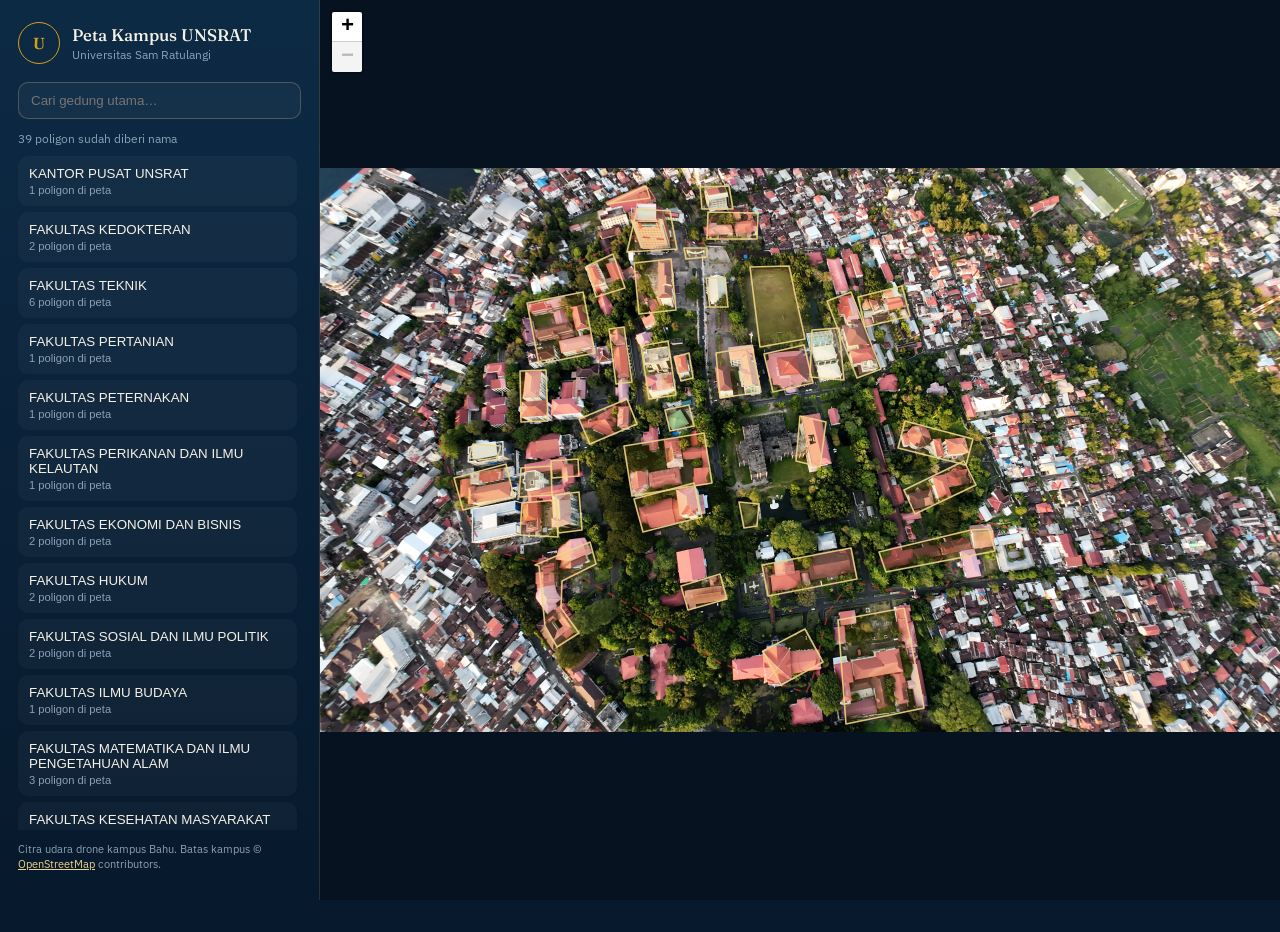
==== index.html @ 072a7410 "Add the interactive UNSRAT campus map and a Docker image for the VM. The image serves the public map" ====
<!DOCTYPE html>
<html lang="id">
<head>
  <meta charset="utf-8">
  <meta name="viewport" content="width=device-width, initial-scale=1">
  <title>Peta Kampus UNSRAT</title>
  <link rel="preconnect" href="https://fonts.googleapis.com">
  <link rel="preconnect" href="https://fonts.gstatic.com" crossorigin>
  <link href="https://fonts.googleapis.com/css2?family=Fraunces:opsz,wght@9..144,500;9..144,600&family=IBM+Plex+Sans:wght@400;500;600&display=swap" rel="stylesheet">
  <link rel="stylesheet" href="vendor/leaflet.css">
  <link rel="stylesheet" href="css/app.css">
</head>
<body>
  <div class="app">
    <aside class="sidebar">
      <div class="brand">
        <div class="mark">U</div>
        <div>
          <h1>Peta Kampus UNSRAT</h1>
          <p>Universitas Sam Ratulangi</p>
        </div>
      </div>
      <input class="search" id="search" type="search" placeholder="Cari gedung utama…">
      <p class="meta" id="status">Memuat peta…</p>
      <div class="list" id="list"></div>
      <p class="foot">
        Citra udara drone kampus Bahu.
        Batas kampus © <a href="https://www.openstreetmap.org/way/247020582">OpenStreetMap</a> contributors.
      </p>
    </aside>
    <main class="stage" id="stage">
      <div id="map"></div>
    </main>
  </div>
  <script src="vendor/leaflet.js"></script>
  <script src="js/map.js"></script>
  <script src="js/public.js"></script>
</body>
</html>
---- vendor/leaflet.css ----
/* required styles */

.leaflet-pane,
.leaflet-tile,
.leaflet-marker-icon,
.leaflet-marker-shadow,
.leaflet-tile-container,
.leaflet-pane > svg,
.leaflet-pane > canvas,
.leaflet-zoom-box,
.leaflet-image-layer,
.leaflet-layer {
	position: absolute;
	left: 0;
	top: 0;
	}
.leaflet-container {
	overflow: hidden;
	}
.leaflet-tile,
.leaflet-marker-icon,
.leaflet-marker-shadow {
	-webkit-user-select: none;
	   -moz-user-select: none;
	        user-select: none;
	  -webkit-user-drag: none;
	}
/* Prevents IE11 from highlighting tiles in blue */
.leaflet-tile::selection {
	background: transparent;
}
/* Safari renders non-retina tile on retina better with this, but Chrome is worse */
.leaflet-safari .leaflet-tile {
	image-rendering: -webkit-optimize-contrast;
	}
/* hack that prevents hw layers "stretching" when loading new tiles */
.leaflet-safari .leaflet-tile-container {
	width: 1600px;
	height: 1600px;
	-webkit-transform-origin: 0 0;
	}
.leaflet-marker-icon,
.leaflet-marker-shadow {
	display: block;
	}
/* .leaflet-container svg: reset svg max-width decleration shipped in Joomla! (joomla.org) 3.x */
/* .leaflet-container img: map is broken in FF if you have max-width: 100% on tiles */
.leaflet-container .leaflet-overlay-pane svg {
	max-width: none !important;
	max-height: none !important;
	}
.leaflet-container .leaflet-marker-pane img,
.leaflet-container .leaflet-shadow-pane img,
.leaflet-container .leaflet-tile-pane img,
.leaflet-container img.leaflet-image-layer,
.leaflet-container .leaflet-tile {
	max-width: none !important;
	max-height: none !important;
	width: auto;
	padding: 0;
	}

.leaflet-container img.leaflet-tile {
	/* See: https://bugs.chromium.org/p/chromium/issues/detail?id=600120 */
	mix-blend-mode: plus-lighter;
}

.leaflet-container.leaflet-touch-zoom {
	-ms-touch-action: pan-x pan-y;
	touch-action: pan-x pan-y;
	}
.leaflet-container.leaflet-touch-drag {
	-ms-touch-action: pinch-zoom;
	/* Fallback for FF which doesn't support pinch-zoom */
	touch-action: none;
	touch-action: pinch-zoom;
}
.leaflet-container.leaflet-touch-drag.leaflet-touch-zoom {
	-ms-touch-action: none;
	touch-action: none;
}
.leaflet-container {
	-webkit-tap-highlight-color: transparent;
}
.leaflet-container a {
	-webkit-tap-highlight-color: rgba(51, 181, 229, 0.4);
}
.leaflet-tile {
	filter: inherit;
	visibility: hidden;
	}
.leaflet-tile-loaded {
	visibility: inherit;
	}
.leaflet-zoom-box {
	width: 0;
	height: 0;
	-moz-box-sizing: border-box;
	     box-sizing: border-box;
	z-index: 800;
	}
/* workaround for https://bugzilla.mozilla.org/show_bug.cgi?id=888319 */
.leaflet-overlay-pane svg {
	-moz-user-select: none;
	}

.leaflet-pane         { z-index: 400; }

.leaflet-tile-pane    { z-index: 200; }
.leaflet-overlay-pane { z-index: 400; }
.leaflet-shadow-pane  { z-index: 500; }
.leaflet-marker-pane  { z-index: 600; }
.leaflet-tooltip-pane   { z-index: 650; }
.leaflet-popup-pane   { z-index: 700; }

.leaflet-map-pane canvas { z-index: 100; }
.leaflet-map-pane svg    { z-index: 200; }

.leaflet-vml-shape {
	width: 1px;
	height: 1px;
	}
.lvml {
	behavior: url(#default#VML);
	display: inline-block;
	position: absolute;
	}


/* control positioning */

.leaflet-control {
	position: relative;
	z-index: 800;
	pointer-events: visiblePainted; /* IE 9-10 doesn't have auto */
	pointer-events: auto;
	}
.leaflet-top,
.leaflet-bottom {
	position: absolute;
	z-index: 1000;
	pointer-events: none;
	}
.leaflet-top {
	top: 0;
	}
.leaflet-right {
	right: 0;
	}
.leaflet-bottom {
	bottom: 0;
	}
.leaflet-left {
	left: 0;
	}
.leaflet-control {
	float: left;
	clear: both;
	}
.leaflet-right .leaflet-control {
	float: right;
	}
.leaflet-top .leaflet-control {
	margin-top: 10px;
	}
.leaflet-bottom .leaflet-control {
	margin-bottom: 10px;
	}
.leaflet-left .leaflet-control {
	margin-left: 10px;
	}
.leaflet-right .leaflet-control {
	margin-right: 10px;
	}


/* zoom and fade animations */

.leaflet-fade-anim .leaflet-popup {
	opacity: 0;
	-webkit-transition: opacity 0.2s linear;
	   -moz-transition: opacity 0.2s linear;
	        transition: opacity 0.2s linear;
	}
.leaflet-fade-anim .leaflet-map-pane .leaflet-popup {
	opacity: 1;
	}
.leaflet-zoom-animated {
	-webkit-transform-origin: 0 0;
	    -ms-transform-origin: 0 0;
	        transform-origin: 0 0;
	}
svg.leaflet-zoom-animated {
	will-change: transform;
}

.leaflet-zoom-anim .leaflet-zoom-animated {
	-webkit-transition: -webkit-transform 0.25s cubic-bezier(0,0,0.25,1);
	   -moz-transition:    -moz-transform 0.25s cubic-bezier(0,0,0.25,1);
	        transition:         transform 0.25s cubic-bezier(0,0,0.25,1);
	}
.leaflet-zoom-anim .leaflet-tile,
.leaflet-pan-anim .leaflet-tile {
	-webkit-transition: none;
	   -moz-transition: none;
	        transition: none;
	}

.leaflet-zoom-anim .leaflet-zoom-hide {
	visibility: hidden;
	}


/* cursors */

.leaflet-interactive {
	cursor: pointer;
	}
.leaflet-grab {
	cursor: -webkit-grab;
	cursor:    -moz-grab;
	cursor:         grab;
	}
.leaflet-crosshair,
.leaflet-crosshair .leaflet-interactive {
	cursor: crosshair;
	}
.leaflet-popup-pane,
.leaflet-control {
	cursor: auto;
	}
.leaflet-dragging .leaflet-grab,
.leaflet-dragging .leaflet-grab .leaflet-interactive,
.leaflet-dragging .leaflet-marker-draggable {
	cursor: move;
	cursor: -webkit-grabbing;
	cursor:    -moz-grabbing;
	cursor:         grabbing;
	}

/* marker & overlays interactivity */
.leaflet-marker-icon,
.leaflet-marker-shadow,
.leaflet-image-layer,
.leaflet-pane > svg path,
.leaflet-tile-container {
	pointer-events: none;
	}

.leaflet-marker-icon.leaflet-interactive,
.leaflet-image-layer.leaflet-interactive,
.leaflet-pane > svg path.leaflet-interactive,
svg.leaflet-image-layer.leaflet-interactive path {
	pointer-events: visiblePainted; /* IE 9-10 doesn't have auto */
	pointer-events: auto;
	}

/* visual tweaks */

.leaflet-container {
	background: #ddd;
	outline-offset: 1px;
	}
.leaflet-container a {
	color: #0078A8;
	}
.leaflet-zoom-box {
	border: 2px dotted #38f;
	background: rgba(255,255,255,0.5);
	}


/* general typography */
.leaflet-container {
	font-family: "Helvetica Neue", Arial, Helvetica, sans-serif;
	font-size: 12px;
	font-size: 0.75rem;
	line-height: 1.5;
	}


/* general toolbar styles */

.leaflet-bar {
	box-shadow: 0 1px 5px rgba(0,0,0,0.65);
	border-radius: 4px;
	}
.leaflet-bar a {
	background-color: #fff;
	border-bottom: 1px solid #ccc;
	width: 26px;
	height: 26px;
	line-height: 26px;
	display: block;
	text-align: center;
	text-decoration: none;
	color: black;
	}
.leaflet-bar a,
.leaflet-control-layers-toggle {
	background-position: 50% 50%;
	background-repeat: no-repeat;
	display: block;
	}
.leaflet-bar a:hover,
.leaflet-bar a:focus {
	background-color: #f4f4f4;
	}
.leaflet-bar a:first-child {
	border-top-left-radius: 4px;
	border-top-right-radius: 4px;
	}
.leaflet-bar a:last-child {
	border-bottom-left-radius: 4px;
	border-bottom-right-radius: 4px;
	border-bottom: none;
	}
.leaflet-bar a.leaflet-disabled {
	cursor: default;
	background-color: #f4f4f4;
	color: #bbb;
	}

.leaflet-touch .leaflet-bar a {
	width: 30px;
	height: 30px;
	line-height: 30px;
	}
.leaflet-touch .leaflet-bar a:first-child {
	border-top-left-radius: 2px;
	border-top-right-radius: 2px;
	}
.leaflet-touch .leaflet-bar a:last-child {
	border-bottom-left-radius: 2px;
	border-bottom-right-radius: 2px;
	}

/* zoom control */

.leaflet-control-zoom-in,
.leaflet-control-zoom-out {
	font: bold 18px 'Lucida Console', Monaco, monospace;
	text-indent: 1px;
	}

.leaflet-touch .leaflet-control-zoom-in, .leaflet-touch .leaflet-control-zoom-out  {
	font-size: 22px;
	}


/* layers control */

.leaflet-control-layers {
	box-shadow: 0 1px 5px rgba(0,0,0,0.4);
	background: #fff;
	border-radius: 5px;
	}
.leaflet-control-layers-toggle {
	background-image: url(images/layers.png);
	width: 36px;
	height: 36px;
	}
.leaflet-retina .leaflet-control-layers-toggle {
	background-image: url(images/layers-2x.png);
	background-size: 26px 26px;
	}
.leaflet-touch .leaflet-control-layers-toggle {
	width: 44px;
	height: 44px;
	}
.leaflet-control-layers .leaflet-control-layers-list,
.leaflet-control-layers-expanded .leaflet-control-layers-toggle {
	display: none;
	}
.leaflet-control-layers-expanded .leaflet-control-layers-list {
	display: block;
	position: relative;
	}
.leaflet-control-layers-expanded {
	padding: 6px 10px 6px 6px;
	color: #333;
	background: #fff;
	}
.leaflet-control-layers-scrollbar {
	overflow-y: scroll;
	overflow-x: hidden;
	padding-right: 5px;
	}
.leaflet-control-layers-selector {
	margin-top: 2px;
	position: relative;
	top: 1px;
	}
.leaflet-control-layers label {
	display: block;
	font-size: 13px;
	font-size: 1.08333em;
	}
.leaflet-control-layers-separator {
	height: 0;
	border-top: 1px solid #ddd;
	margin: 5px -10px 5px -6px;
	}

/* Default icon URLs */
.leaflet-default-icon-path { /* used only in path-guessing heuristic, see L.Icon.Default */
	background-image: url(images/marker-icon.png);
	}


/* attribution and scale controls */

.leaflet-container .leaflet-control-attribution {
	background: #fff;
	background: rgba(255, 255, 255, 0.8);
	margin: 0;
	}
.leaflet-control-attribution,
.leaflet-control-scale-line {
	padding: 0 5px;
	color: #333;
	line-height: 1.4;
	}
.leaflet-control-attribution a {
	text-decoration: none;
	}
.leaflet-control-attribution a:hover,
.leaflet-control-attribution a:focus {
	text-decoration: underline;
	}
.leaflet-attribution-flag {
	display: inline !important;
	vertical-align: baseline !important;
	width: 1em;
	height: 0.6669em;
	}
.leaflet-left .leaflet-control-scale {
	margin-left: 5px;
	}
.leaflet-bottom .leaflet-control-scale {
	margin-bottom: 5px;
	}
.leaflet-control-scale-line {
	border: 2px solid #777;
	border-top: none;
	line-height: 1.1;
	padding: 2px 5px 1px;
	white-space: nowrap;
	-moz-box-sizing: border-box;
	     box-sizing: border-box;
	background: rgba(255, 255, 255, 0.8);
	text-shadow: 1px 1px #fff;
	}
.leaflet-control-scale-line:not(:first-child) {
	border-top: 2px solid #777;
	border-bottom: none;
	margin-top: -2px;
	}
.leaflet-control-scale-line:not(:first-child):not(:last-child) {
	border-bottom: 2px solid #777;
	}

.leaflet-touch .leaflet-control-attribution,
.leaflet-touch .leaflet-control-layers,
.leaflet-touch .leaflet-bar {
	box-shadow: none;
	}
.leaflet-touch .leaflet-control-layers,
.leaflet-touch .leaflet-bar {
	border: 2px solid rgba(0,0,0,0.2);
	background-clip: padding-box;
	}


/* popup */

.leaflet-popup {
	position: absolute;
	text-align: center;
	margin-bottom: 20px;
	}
.leaflet-popup-content-wrapper {
	padding: 1px;
	text-align: left;
	border-radius: 12px;
	}
.leaflet-popup-content {
	margin: 13px 24px 13px 20px;
	line-height: 1.3;
	font-size: 13px;
	font-size: 1.08333em;
	min-height: 1px;
	}
.leaflet-popup-content p {
	margin: 17px 0;
	margin: 1.3em 0;
	}
.leaflet-popup-tip-container {
	width: 40px;
	height: 20px;
	position: absolute;
	left: 50%;
	margin-top: -1px;
	margin-left: -20px;
	overflow: hidden;
	pointer-events: none;
	}
.leaflet-popup-tip {
	width: 17px;
	height: 17px;
	padding: 1px;

	margin: -10px auto 0;
	pointer-events: auto;

	-webkit-transform: rotate(45deg);
	   -moz-transform: rotate(45deg);
	    -ms-transform: rotate(45deg);
	        transform: rotate(45deg);
	}
.leaflet-popup-content-wrapper,
.leaflet-popup-tip {
	background: white;
	color: #333;
	box-shadow: 0 3px 14px rgba(0,0,0,0.4);
	}
.leaflet-container a.leaflet-popup-close-button {
	position: absolute;
	top: 0;
	right: 0;
	border: none;
	text-align: center;
	width: 24px;
	height: 24px;
	font: 16px/24px Tahoma, Verdana, sans-serif;
	color: #757575;
	text-decoration: none;
	background: transparent;
	}
.leaflet-container a.leaflet-popup-close-button:hover,
.leaflet-container a.leaflet-popup-close-button:focus {
	color: #585858;
	}
.leaflet-popup-scrolled {
	overflow: auto;
	}

.leaflet-oldie .leaflet-popup-content-wrapper {
	-ms-zoom: 1;
	}
.leaflet-oldie .leaflet-popup-tip {
	width: 24px;
	margin: 0 auto;

	-ms-filter: "progid:DXImageTransform.Microsoft.Matrix(M11=0.70710678, M12=0.70710678, M21=-0.70710678, M22=0.70710678)";
	filter: progid:DXImageTransform.Microsoft.Matrix(M11=0.70710678, M12=0.70710678, M21=-0.70710678, M22=0.70710678);
	}

.leaflet-oldie .leaflet-control-zoom,
.leaflet-oldie .leaflet-control-layers,
.leaflet-oldie .leaflet-popup-content-wrapper,
.leaflet-oldie .leaflet-popup-tip {
	border: 1px solid #999;
	}


/* div icon */

.leaflet-div-icon {
	background: #fff;
	border: 1px solid #666;
	}


/* Tooltip */
/* Base styles for the element that has a tooltip */
.leaflet-tooltip {
	position: absolute;
	padding: 6px;
	background-color: #fff;
	border: 1px solid #fff;
	border-radius: 3px;
	color: #222;
	white-space: nowrap;
	-webkit-user-select: none;
	-moz-user-select: none;
	-ms-user-select: none;
	user-select: none;
	pointer-events: none;
	box-shadow: 0 1px 3px rgba(0,0,0,0.4);
	}
.leaflet-tooltip.leaflet-interactive {
	cursor: pointer;
	pointer-events: auto;
	}
.leaflet-tooltip-top:before,
.leaflet-tooltip-bottom:before,
.leaflet-tooltip-left:before,
.leaflet-tooltip-right:before {
	position: absolute;
	pointer-events: none;
	border: 6px solid transparent;
	background: transparent;
	content: "";
	}

/* Directions */

.leaflet-tooltip-bottom {
	margin-top: 6px;
}
.leaflet-tooltip-top {
	margin-top: -6px;
}
.leaflet-tooltip-bottom:before,
.leaflet-tooltip-top:before {
	left: 50%;
	margin-left: -6px;
	}
.leaflet-tooltip-top:before {
	bottom: 0;
	margin-bottom: -12px;
	border-top-color: #fff;
	}
.leaflet-tooltip-bottom:before {
	top: 0;
	margin-top: -12px;
	margin-left: -6px;
	border-bottom-color: #fff;
	}
.leaflet-tooltip-left {
	margin-left: -6px;
}
.leaflet-tooltip-right {
	margin-left: 6px;
}
.leaflet-tooltip-left:before,
.leaflet-tooltip-right:before {
	top: 50%;
	margin-top: -6px;
	}
.leaflet-tooltip-left:before {
	right: 0;
	margin-right: -12px;
	border-left-color: #fff;
	}
.leaflet-tooltip-right:before {
	left: 0;
	margin-left: -12px;
	border-right-color: #fff;
	}

/* Printing */

@media print {
	/* Prevent printers from removing background-images of controls. */
	.leaflet-control {
		-webkit-print-color-adjust: exact;
		print-color-adjust: exact;
		}
	}
---- css/app.css ----
:root {
  --navy: #07192c;
  --navy-2: #0d2a45;
  --ink: #123152;
  --gold: #d4a017;
  --gold-2: #f0d48a;
  --paper: #f6f1e6;
  --line: rgba(240, 212, 138, 0.9);
  --glass: rgba(7, 25, 44, 0.82);
  --ok: #7dcea0;
  --muted: #8aa0b5;
  --danger: #e07a6a;
}

* { box-sizing: border-box; }

html, body {
  margin: 0;
  height: 100%;
  background: var(--navy);
  color: var(--paper);
  font-family: "IBM Plex Sans", "Segoe UI", sans-serif;
}

.app {
  display: grid;
  grid-template-columns: 320px 1fr;
  height: 100%;
}

.sidebar {
  background: linear-gradient(180deg, var(--navy-2), var(--navy));
  border-right: 1px solid rgba(212, 160, 23, 0.18);
  padding: 22px 18px 16px;
  display: flex;
  flex-direction: column;
  min-height: 0;
}

.brand {
  display: flex;
  gap: 12px;
  align-items: center;
  margin-bottom: 18px;
}

.mark {
  width: 42px;
  height: 42px;
  border: 1.5px solid var(--gold);
  border-radius: 50%;
  display: grid;
  place-items: center;
  color: var(--gold);
  font-family: "Fraunces", Georgia, serif;
  font-weight: 600;
  letter-spacing: 0.04em;
}

.brand h1 {
  margin: 0;
  font-size: 1.05rem;
  font-family: "Fraunces", Georgia, serif;
  font-weight: 500;
}

.brand p {
  margin: 2px 0 0;
  color: var(--muted);
  font-size: 0.75rem;
}

.search {
  width: 100%;
  border: 1px solid rgba(240, 212, 138, 0.25);
  background: rgba(255, 255, 255, 0.04);
  color: var(--paper);
  border-radius: 10px;
  padding: 10px 12px;
  margin-bottom: 12px;
}

.search:focus {
  outline: 2px solid rgba(212, 160, 23, 0.45);
}

.meta {
  color: var(--muted);
  font-size: 0.75rem;
  margin: 0 0 10px;
}

.list {
  overflow: auto;
  flex: 1;
  display: flex;
  flex-direction: column;
  gap: 6px;
  padding-right: 4px;
}

.item {
  width: 100%;
  text-align: left;
  border: 1px solid transparent;
  background: rgba(255, 255, 255, 0.03);
  color: var(--paper);
  border-radius: 10px;
  padding: 9px 10px;
  cursor: pointer;
}

.item:hover, .item.is-active {
  border-color: rgba(212, 160, 23, 0.55);
  background: rgba(212, 160, 23, 0.1);
}

.item.is-empty {
  color: var(--muted);
  cursor: default;
}

.item small {
  display: block;
  margin-top: 3px;
  color: var(--muted);
  font-size: 0.7rem;
}

.foot {
  margin-top: 12px;
  color: var(--muted);
  font-size: 0.68rem;
  line-height: 1.45;
}

.foot a { color: var(--gold-2); }

.stage {
  position: relative;
  min-width: 0;
}

#map {
  height: 100%;
  background: #06121f;
  position: relative;
  z-index: 1;
}

.leaflet-container { background: #06121f; font: inherit; }

.toolbar {
  position: absolute;
  z-index: 500;
  top: 16px;
  left: 16px;
  display: flex;
  gap: 8px;
  flex-wrap: wrap;
}

.btn {
  border: 0;
  border-radius: 999px;
  padding: 8px 14px;
  background: var(--glass);
  color: var(--paper);
  border: 1px solid rgba(240, 212, 138, 0.28);
  cursor: pointer;
  backdrop-filter: blur(10px);
}

.btn.is-on, .btn-gold {
  background: var(--gold);
  color: var(--navy);
  border-color: var(--gold);
}

.btn-ghost { background: transparent; }
.btn-danger { border-color: rgba(224, 122, 106, 0.5); color: #ffd1c9; }

.panel {
  position: absolute;
  z-index: 500;
  right: 16px;
  top: 16px;
  width: min(360px, calc(100% - 32px));
  background: var(--glass);
  border: 1px solid rgba(240, 212, 138, 0.25);
  border-radius: 16px;
  padding: 14px;
  backdrop-filter: blur(12px);
}

.panel h2 {
  margin: 0 0 8px;
  font-size: 1rem;
  font-family: "Fraunces", Georgia, serif;
}

.panel label {
  display: block;
  font-size: 0.75rem;
  color: var(--muted);
  margin: 8px 0 4px;
}

.panel select, .panel input {
  width: 100%;
  border-radius: 8px;
  border: 1px solid rgba(240, 212, 138, 0.25);
  background: rgba(255,255,255,0.06);
  color: var(--paper);
  padding: 8px;
}

.panel .row {
  display: flex;
  gap: 8px;
  margin-top: 12px;
}

.callout-layer {
  position: absolute;
  inset: 0;
  width: 100%;
  height: 100%;
  overflow: visible;
  pointer-events: none;
  z-index: 20;
}

.callout-line {
  fill: none;
  stroke: var(--gold-2);
  stroke-width: 1.6;
  stroke-linecap: round;
  stroke-dasharray: 8 6;
  filter: drop-shadow(0 0 6px rgba(212, 160, 23, 0.45));
}

.callout-line.is-in {
  stroke-dasharray: 420;
  stroke-dashoffset: 420;
  animation: draw-line 0.55s ease forwards;
}

@keyframes draw-line {
  to { stroke-dashoffset: 0; }
}

.callout-card {
  position: absolute;
  z-index: 21;
  min-width: 210px;
  max-width: 280px;
  padding: 12px 14px;
  background: rgba(7, 25, 44, 0.92);
  border: 1px solid var(--gold);
  color: var(--paper);
  border-radius: 4px 12px 12px 12px;
  opacity: 0;
  transform: translateY(6px);
  pointer-events: none;
}

.callout-card.is-in {
  animation: card-in 0.35s ease 0.2s forwards;
}

.callout-card strong {
  display: block;
  font-family: "Fraunces", Georgia, serif;
  font-size: 0.95rem;
  font-weight: 500;
}

.callout-card span {
  display: block;
  margin-top: 4px;
  color: var(--gold-2);
  font-size: 0.72rem;
  letter-spacing: 0.08em;
  text-transform: uppercase;
}

@keyframes card-in {
  to { opacity: 1; transform: none; }
}

.hint {
  position: absolute;
  left: 16px;
  bottom: 16px;
  z-index: 500;
  background: var(--glass);
  border: 1px solid rgba(240, 212, 138, 0.2);
  border-radius: 10px;
  padding: 8px 12px;
  font-size: 0.75rem;
  color: var(--gold-2);
}

@media (max-width: 860px) {
  .app { grid-template-columns: 1fr; grid-template-rows: 38% 62%; }
  .sidebar { border-right: 0; border-bottom: 1px solid rgba(212, 160, 23, 0.18); }
}
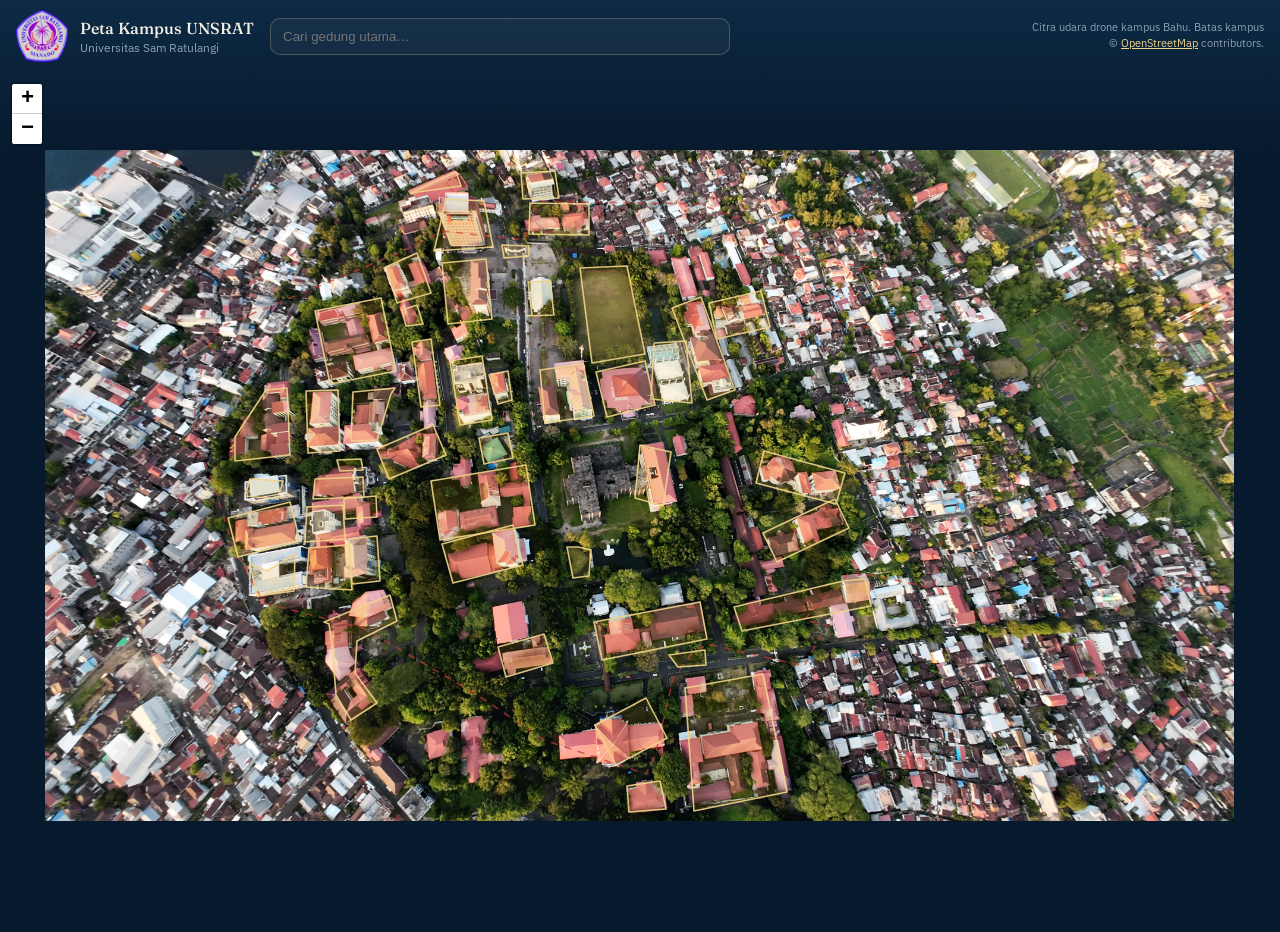
==== commit 17fd62fe: "Publish the named campus buildings, the UNSRAT seal, and a password-protected editor. The public map" ====
--- a/index.html
+++ b/index.html
@@ -7,27 +7,30 @@
   <link rel="preconnect" href="https://fonts.googleapis.com">
   <link rel="preconnect" href="https://fonts.gstatic.com" crossorigin>
   <link href="https://fonts.googleapis.com/css2?family=Fraunces:opsz,wght@9..144,500;9..144,600&family=IBM+Plex+Sans:wght@400;500;600&display=swap" rel="stylesheet">
+  <link rel="icon" href="assets/logo-unsrat.png">
   <link rel="stylesheet" href="vendor/leaflet.css">
   <link rel="stylesheet" href="css/app.css">
 </head>
 <body>
-  <div class="app">
-    <aside class="sidebar">
+  <div class="app app-public">
+    <header class="topbar">
       <div class="brand">
-        <div class="mark">U</div>
+        <img class="logo" src="assets/logo-unsrat.png" alt="Lambang Universitas Sam Ratulangi">
         <div>
           <h1>Peta Kampus UNSRAT</h1>
           <p>Universitas Sam Ratulangi</p>
         </div>
       </div>
-      <input class="search" id="search" type="search" placeholder="Cari gedung utama…">
-      <p class="meta" id="status">Memuat peta…</p>
-      <div class="list" id="list"></div>
+      <div class="search-wrap">
+        <input class="search" id="search" type="search" placeholder="Cari gedung utama…" autocomplete="off">
+        <div class="list" id="list"></div>
+      </div>
+      <p class="meta" id="status" hidden>Memuat peta…</p>
       <p class="foot">
         Citra udara drone kampus Bahu.
         Batas kampus © <a href="https://www.openstreetmap.org/way/247020582">OpenStreetMap</a> contributors.
       </p>
-    </aside>
+    </header>
     <main class="stage" id="stage">
       <div id="map"></div>
     </main>
--- a/css/app.css
+++ b/css/app.css
@@ -28,6 +28,60 @@
   height: 100%;
 }
 
+.app-public {
+  grid-template-columns: 1fr;
+  grid-template-rows: auto minmax(0, 1fr);
+  background: linear-gradient(180deg, var(--navy-2), var(--navy) 160px);
+}
+
+.topbar {
+  display: flex;
+  align-items: center;
+  gap: 16px;
+  padding: 10px 16px;
+  background: transparent;
+  position: relative;
+  z-index: 30;
+}
+
+.topbar .brand { margin-bottom: 0; min-width: 0; }
+
+.topbar .logo { width: 52px; height: 52px; }
+
+.topbar .brand h1 { font-size: 1rem; }
+
+.topbar .search-wrap {
+  position: relative;
+  flex: 1;
+  max-width: 460px;
+}
+
+.topbar .search { margin: 0; }
+
+.topbar .list {
+  display: none;
+  position: absolute;
+  top: calc(100% + 8px);
+  left: 0;
+  right: 0;
+  max-height: 280px;
+  overflow: auto;
+  padding: 6px;
+  background: var(--navy-2);
+  border: 1px solid rgba(212, 160, 23, 0.28);
+  border-radius: 12px;
+  box-shadow: 0 16px 40px rgba(0, 0, 0, 0.35);
+  z-index: 40;
+}
+
+.topbar .list.is-open { display: flex; }
+
+.topbar .foot {
+  margin: 0 0 0 auto;
+  max-width: 240px;
+  text-align: right;
+}
+
 .sidebar {
   background: linear-gradient(180deg, var(--navy-2), var(--navy));
   border-right: 1px solid rgba(212, 160, 23, 0.18);
@@ -44,17 +98,12 @@
   margin-bottom: 18px;
 }
 
-.mark {
-  width: 42px;
-  height: 42px;
-  border: 1.5px solid var(--gold);
-  border-radius: 50%;
-  display: grid;
-  place-items: center;
-  color: var(--gold);
-  font-family: "Fraunces", Georgia, serif;
-  font-weight: 600;
-  letter-spacing: 0.04em;
+.logo {
+  width: 84px;
+  height: 84px;
+  object-fit: contain;
+  background: transparent;
+  flex-shrink: 0;
 }
 
 .brand h1 {
@@ -136,19 +185,92 @@
 
 .foot a { color: var(--gold-2); }
 
+.logout { margin-top: 8px; }
+
+.logout button {
+  background: none;
+  border: 0;
+  padding: 0;
+  color: var(--gold-2);
+  cursor: pointer;
+  font: inherit;
+  font-size: 0.68rem;
+}
+
+.login-body {
+  min-height: 100%;
+  display: grid;
+  place-items: center;
+  padding: 24px;
+}
+
+.login-card {
+  width: min(380px, 100%);
+  background: linear-gradient(180deg, var(--navy-2), var(--navy));
+  border: 1px solid rgba(212, 160, 23, 0.28);
+  border-radius: 18px;
+  padding: 28px 24px 20px;
+}
+
+.login-card h1 {
+  margin: 14px 0 6px;
+  font-family: "Fraunces", Georgia, serif;
+  font-size: 1.35rem;
+  font-weight: 500;
+}
+
+.login-card p { margin: 0 0 16px; color: var(--muted); font-size: 0.9rem; }
+
+.login-card label {
+  display: block;
+  margin: 12px 0 6px;
+  color: var(--muted);
+  font-size: 0.75rem;
+}
+
+.login-card input {
+  width: 100%;
+  border-radius: 10px;
+  border: 1px solid rgba(240, 212, 138, 0.25);
+  background: rgba(255, 255, 255, 0.04);
+  color: var(--paper);
+  padding: 10px 12px;
+}
+
+.login-card input:focus { outline: 2px solid rgba(212, 160, 23, 0.45); }
+
+.login-card .btn { width: 100%; margin-top: 8px; }
+
+.login-error {
+  min-height: 1.2em;
+  margin: 12px 0 0;
+  color: var(--danger);
+  font-size: 0.85rem;
+}
+
+.login-card .foot { text-align: center; }
+
 .stage {
   position: relative;
   min-width: 0;
-}
+  background: var(--navy);
+}
+
+.app-public .stage { background: transparent; }
 
 #map {
   height: 100%;
-  background: #06121f;
+  background: transparent;
   position: relative;
   z-index: 1;
 }
 
-.leaflet-container { background: #06121f; font: inherit; }
+.leaflet-container { background: transparent; font: inherit; }
+
+.app:not(.app-public) #map,
+.app:not(.app-public) .leaflet-container {
+  background: var(--navy);
+}
 
 .toolbar {
   position: absolute;
@@ -303,6 +425,9 @@
 }
 
 @media (max-width: 860px) {
-  .app { grid-template-columns: 1fr; grid-template-rows: 38% 62%; }
+  .app:not(.app-public) { grid-template-columns: 1fr; grid-template-rows: 38% 62%; }
   .sidebar { border-right: 0; border-bottom: 1px solid rgba(212, 160, 23, 0.18); }
-}
+  .topbar { flex-wrap: wrap; align-items: flex-start; }
+  .topbar .search-wrap { flex: 1 1 100%; max-width: none; }
+  .topbar .foot { margin-left: 0; max-width: none; text-align: left; }
+}
